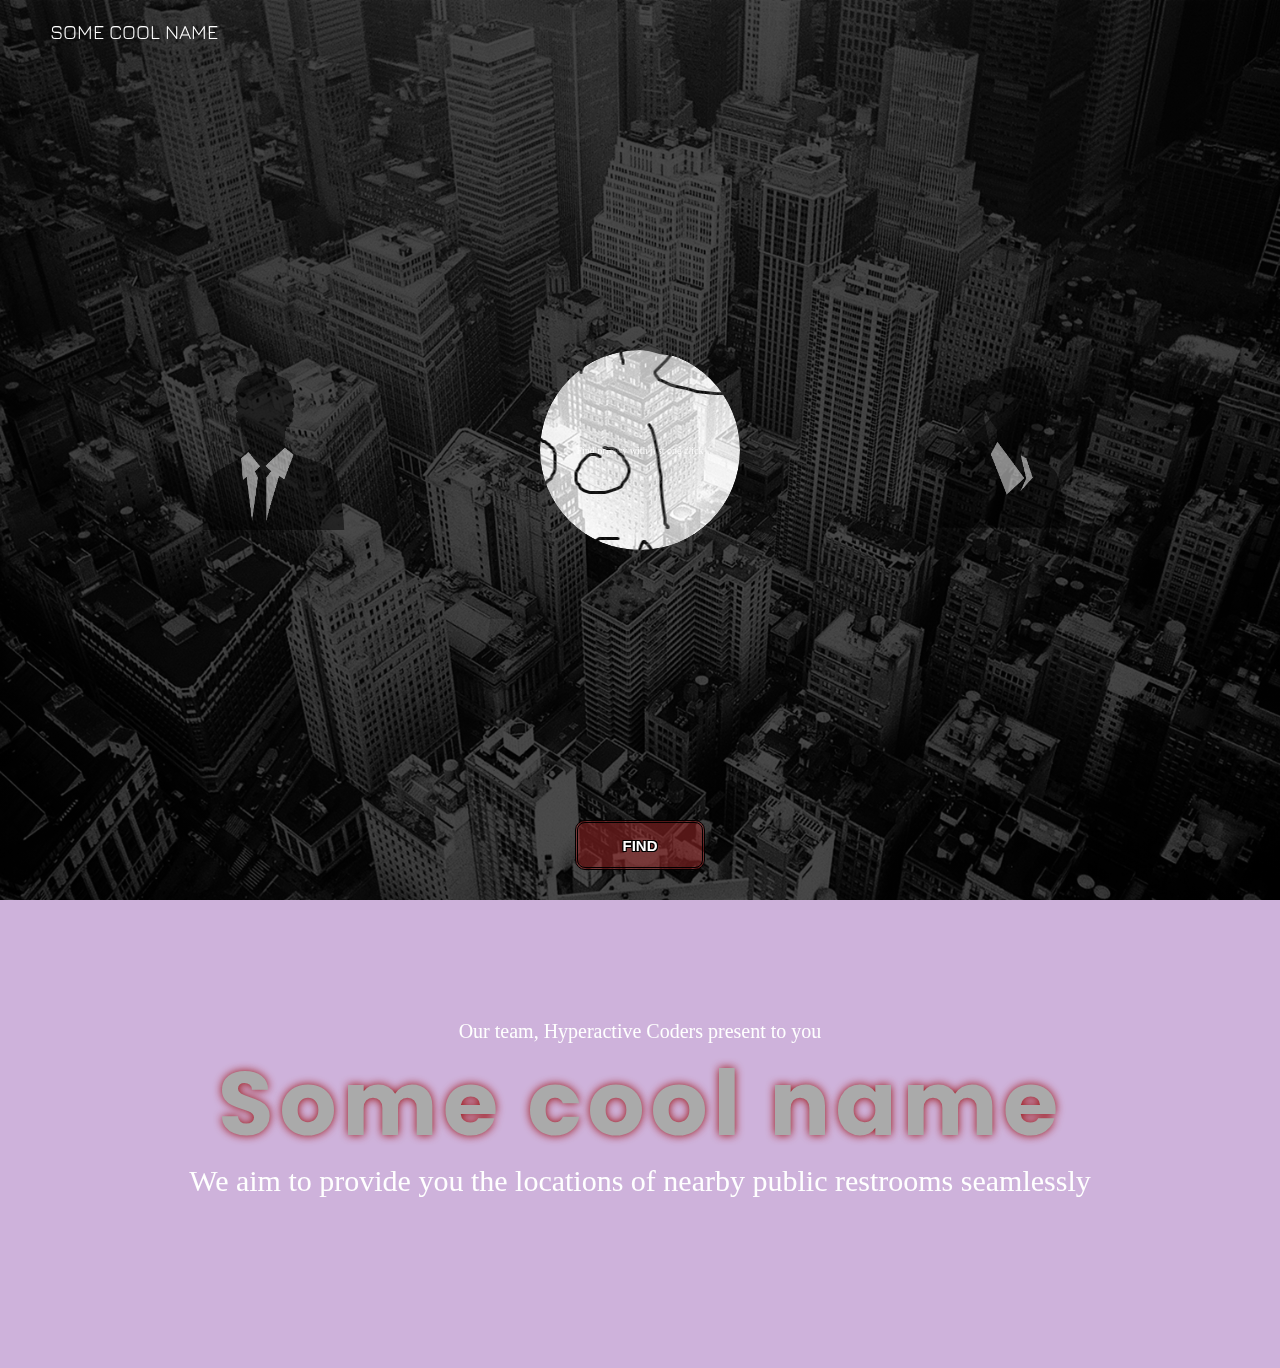
==== index.html @ 2a3fa314 "Initial front-end skeleton" ====
<!DOCTYPE html>
<html lang="en">
  <head>
    <meta charset="UTF-8" />
    <meta http-equiv="X-UA-Compatible" content="IE=edge" />
    <meta name="viewport" content="width=device-width, initial-scale=1.0" />
    <title class="jura-font">Project name</title>
    <link rel="stylesheet" href="style.css" />
  </head>
  <body>
    <!-- Mouse circle -->
    <div class="mouse-circle" id="mouse-circle"></div>
    <div class="mouse-dot" id="mouse-dot"></div>
    <!-- End of mouse circle -->

    <!-- page container -->
    <div class="container">
      <!-- page background -->
      <div class="pageBackground"></div>
      <!-- end of page background -->

      <!-- section 1 -->

      <section class="section-1 center">
        <!-- logo -->
        <a href="#" class="logo jura-font">Some Cool Name</a>
        <!-- end of logo -->

        <!-- Animated circles -->
        <div class="circles">
          <div class="circle circle-1"></div>
          <div class="circle circle-2"></div>
        </div>
        <div class="main-circle center">
          <img src="landing/logo.png" />
        </div>
        <!-- Animated circles -->

        <!-- intro-text -->
        <div class="intro-text">
          <p>
            <span>
              Find privacy with just one click
            </span>
          </p>
        </div>
        <!-- /intro text -->

        <a href="#" class="main-btn">
          <div class="main-btn-content center">
            <span>find</span>
          </div>
        </a>
      </section>
      <!-- End of section 1 -->
      <!-------------------------------------------------------------------------------------------------------->
      <!-- Section 2  -->
      <section class="section-2">
        <div>
          <p class="team-name comfortaa-font">
            Our team, Hyperactive Coders present to you
          </p>
        </div>
        <!-- About us text  -->
        <p class="about-us-text poppins-font"></p>
        <!-- End of about us text  -->
        <!-- End of Section 2 heading -->
        <div>
          <p class="project-info comfortaa-font">
            <span>
              We aim to provide you the locations of nearby public restrooms seamlessly
            </span>
          </p>
        </div>
      </section>
      <!-- End of section 2  -->
    </div>
    <!-- End of page container -->

    <script src="script.js"></script>
  </body>
</html>
---- style.css ----
/* Import font family */
/* Jura */
@import url("https://fonts.googleapis.com/css2?family=Jura:wght@300;400;500;600;700&display=swap");
/* Poppins */
@import url("https://fonts.googleapis.com/css2?family=Poppins:wght@100;200;300;400;500;600;700;800;900&display=swap");
/* End import */

/* --------------------------------------------------------------------------------------------------------- */

/* Common style */
.jura-font {
  font-family: "Jura", sans-serif;
}

.poppins-font {
  font-family: "Poppins", sans-serif;
}

.comfortaa-font {
  font-family: "Comfortaa", cursive;
}

* {
  margin: 0;
  padding: 0;
  box-sizing: border-box;
  text-decoration: none;
  list-style-type: none;
  outline: none;
  cursor: none; /* Removes the cursor. We will use the mouse-circle and mouse-dot as the cursor in our webpage */
}

html {
  font-size: 62.5%;
}

.center {
  display: flex;
  align-items: center;
  justify-content: center;
}

.selectDisable {
  -webkit-user-select: none;
  -khtml-user-select: none;
  -moz-user-select: none;
  -o-user-select: none;
  user-select: none;
}

/* Main button  */
.main-btn {
  position: absolute;
  bottom: 3rem;
  width: 13rem;
  height: 5rem;
  background-color: rgba(165, 42, 42, 0.5);
  border-radius: 10px;
  border: 0.3rem double black;
  overflow: hidden;
}

.main-btn-content {
  width: 100%;
  height: 100%;
  transition: transform 0.5s, border 0.2s;
}

.main-btn:hover .main-btn-content {
  transform: rotate(360deg);
  transition: transform 0.5s, border 0.2s;
}

.main-btn span {
  position: absolute;
  color: #fff;
  font-size: 1.5rem;
  text-shadow: -1px -1px 0 #000, 1px -1px 0 #000, -1px 1px 0 #000,
    1px 1px 0 #000;
  font-family: Arial, Helvetica, sans-serif;
  font-weight: bold;
  text-transform: uppercase;
}

.ripple {
  position: absolute;
  width: 0;
  height: 0;
  background-color: darkred;
  border-radius: 50%;
  transform: translate(-50%, -50%);
  animation: rippleAnim 0.5s forwards;
}

@keyframes rippleAnim {
  0% {
    width: 0;
    height: 0;
  }
  100% {
    width: 300%;
    height: 300%;
  }
}
/* End of main button  */

/* End of common style */

/* --------------------------------------------------------------------------------------------------------- */

/* Page background */
.pageBackground {
  position: fixed;
  height: 100vh;
  width: 100vw;
  background: linear-gradient(rgba(0, 0, 0, 0.7), rgba(0, 0, 0, 0.7)),
    url(background/background.jpg) center no-repeat;
  /* linear-gradient applies a gradient color over the background.
    rgba stands for reg-green-blue-alpha. The RGB values will set the color and the alpha value (0.7 = 70%) sets the amount of the background image visible over the RGB value color that we have set.
    url sets the directory of the image we set as background.
    center is the position of the background image we set.
    The background-repeat property 'no-repeat' means that the background image will not be repeated in the division.  */
  background-size: cover;
}
/* End of page background */

/* --------------------------------------------------------------------------------------------------------- */

/* Mouse cursor */

/* Common property of both the mouse-circle and the mouse-dot */
.mouse-circle,
.mouse-dot {
  border-radius: 50%;
  position: fixed;
  z-index: 300;
  transform: translate(-50%, -50%);
  opacity: 0;
  pointer-events: none;
}

.mouse-circle {
  width: 2.5rem;
  height: 2.5rem;
  border: 0.1rem solid #fcff66;
  animation: mouse-circle-anim 10s infinite linear;
}

.mouse-dot {
  width: 0.5rem;
  height: 0.5rem;
  background-color: #fff;
  animation: mouse-dot-anim 2s infinite linear;
}

/* The animation properties of the mouse-circle and mouse-dot */

@keyframes mouse-circle-anim {
  0% {
    height: 2.5rem;
    width: 2.5rem;
  }
  25% {
    height: 2.75rem;
    width: 2.75rem;
  }
  50% {
    height: 3rem;
    width: 3rem;
  }
  75% {
    height: 2.75rem;
    width: 2.75rem;
  }
  100% {
    height: 2.5rem;
    width: 2.5rem;
  }
}

@keyframes mouse_dot_anim {
  0% {
    width: 0.5rem;
    height: 0.5rem;
  }
  50% {
    width: 1rem;
    height: 1rem;
  }
  100% {
    width: 0.5rem;
    height: 0.5rem;
  }
}

/* End of mouse cursor */

/* --------------------------------------------------------------------------------------------------------- */

/* Section 1 */

.section-1 {
  position: relative;
  width: 100%;
  height: 100vh;
}

/* logo */

.logo {
  position: absolute;
  top: 2rem;
  left: 5rem;
  font-size: 2rem;
  text-transform: uppercase;
  color: white;
}

/* end of logo */

/* animated circle */

.circles {
  position: absolute;
  top: 0;
  left: 0;
  width: 100%;
  height: 100%;
  display: grid;
  grid-template-columns: repeat(2, 1fr);
}

.circle {
  width: 22rem;
  height: 22rem;
  border-radius: 50%;
  background-color: blue;
  align-self: center;
  justify-self: center;
  opacity: 0.5;
  position: relative;
  top: 0;
  left: 0;
  transition: left 2s, top 2s;
}

.circle-1 {
  background: url(landing/gents.png) center no-repeat;
  background-size: cover;
  background-clip: content-box;
  margin-left: -10rem;
}

.circle-2 {
  background: url(landing/ladies.png) center no-repeat;
  background-size: cover;
  background-clip: content-box;
  margin-right: -10rem;
}

.main-circle {
  width: 20rem;
  height: 20rem;
  position: absolute;
  border-radius: 50%;
  overflow: hidden;
  transition: width 0.5s, height 0.5s;
}

.main-circle:hover {
  width: 30rem;
  height: 30rem;
}
.main-circle img {
  /* This property can be tweaked to change the design of the image */
  mix-blend-mode: exclusion;
  position: relative;
  top: 0;
  left: 0;
  transition: left 2s, top 2s;
}

/* end of animated circle */

/* End of Section 1 */

/* ---------------------------------------------------------------------------------------------- */

/* Section 2 */
.section-2 {
  position: relative;
  padding: 10rem 10rem 15rem 10rem;
  /* background: rgba(30, 215, 96, 0.3); */
  background: rgba(94, 0, 135, 0.3);
}

.section-2-heading {
  font-size: 2rem;
  font-weight: bold;
  color: white;
  text-transform: uppercase;
  position: absolute;
  top: 50%;
  transform: translateY(-50%);
  width: 0;
  word-break: break-all;
  line-height: 1.5;
}

.about-us-text {
  width: 80%;
  margin: auto;
  text-align: center;
}

.about-us-text span {
  font-size: 9rem;
  font-weight: bold;
  color: #aaa;
  letter-spacing: 0.5rem;
  line-height: 0.9;
  text-shadow: 0 0 1rem #9b0e0e;
  position: relative;
  /* animation-timing-function: linear; */
  /* mix-blend-mode: color-dodge; */
}
@keyframes aboutMeTextAnim {
  0% {
    color: #aaa;
    top: 0;
  }
  100% {
    color: white;
    top: 0.5rem;
  }
}
@keyframes aboutMeTextAnimOut {
  0% {
    color: white;
    top: 0.5rem;
  }
  100% {
    color: #aaa;
    top: 0;
  }
}

/* End of About me text  */

.section-2 .main-btn {
  left: 50%;
  bottom: 5rem;
  transform: translateX(-50%);
}

.team-name {
  font-size: 2rem;
  color: white;
  text-align: center;
  padding: 2rem;
}

.project-info {
  font-size: 3rem;
  color: white;
  text-align: center;
  padding: 2rem;
}

/* End of section 2 */
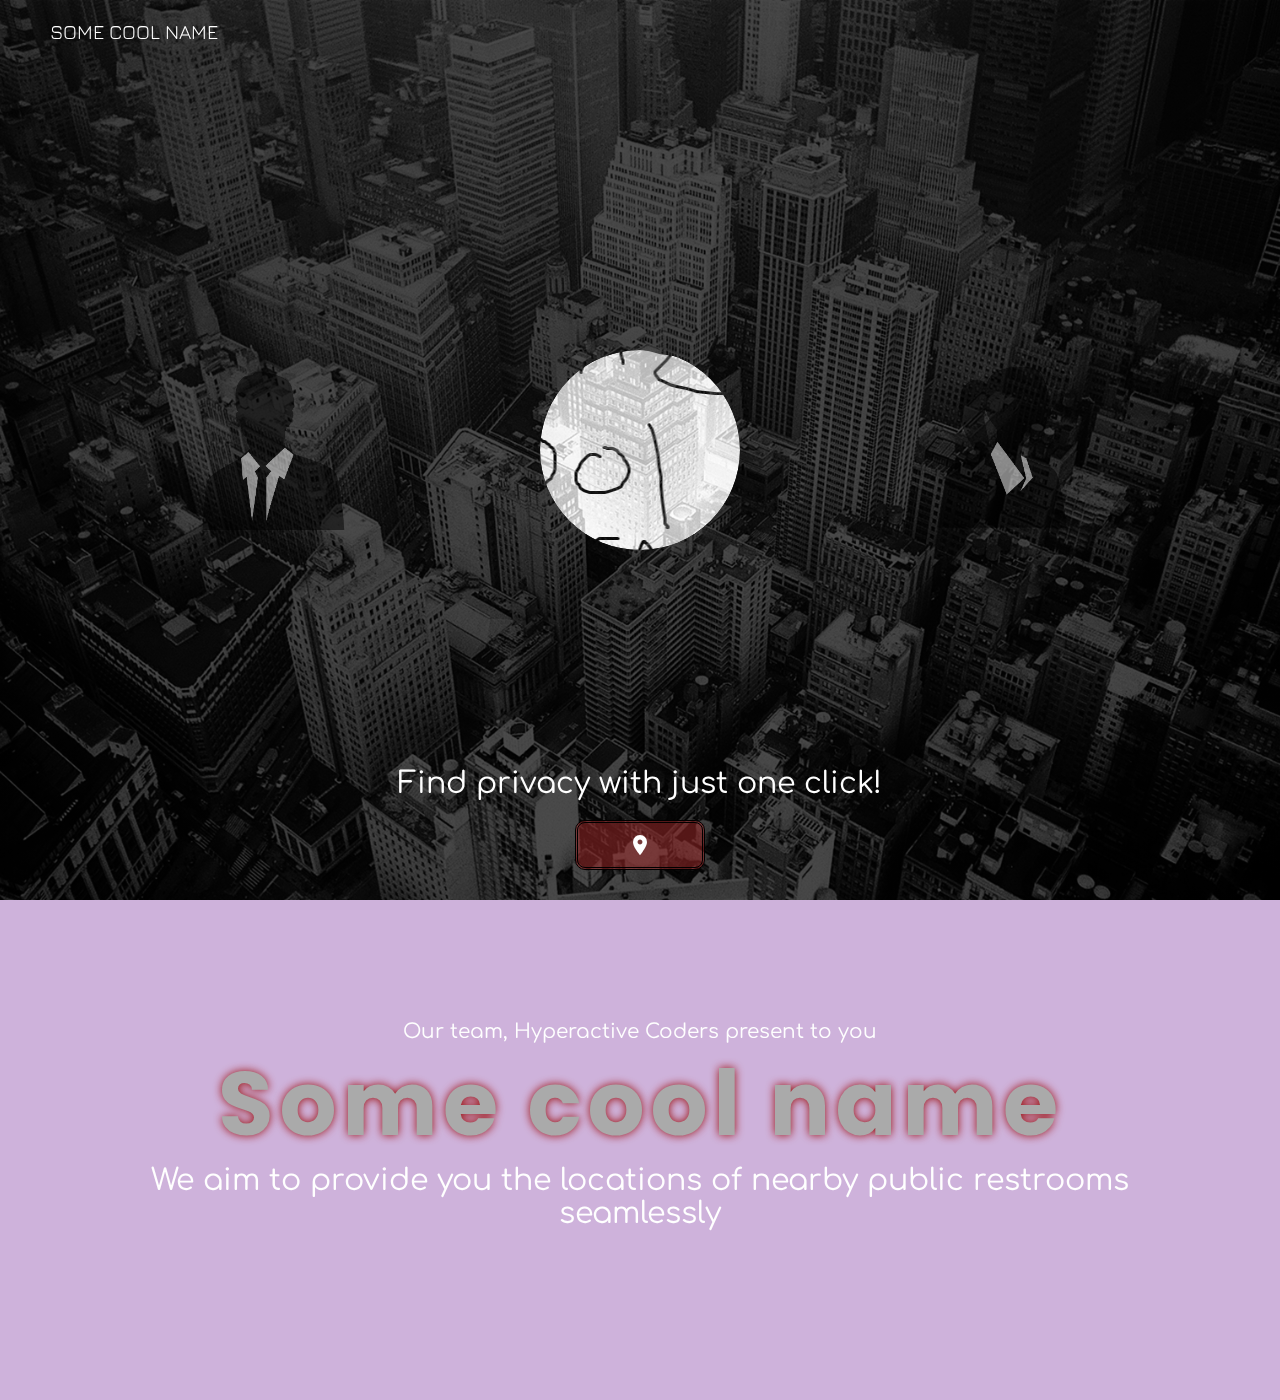
==== commit 71d161b8: "Add some information about site" ====
--- a/index.html
+++ b/index.html
@@ -5,6 +5,10 @@
     <meta http-equiv="X-UA-Compatible" content="IE=edge" />
     <meta name="viewport" content="width=device-width, initial-scale=1.0" />
     <title class="jura-font">Project name</title>
+    <link
+      rel="stylesheet"
+      href="https://fonts.googleapis.com/icon?family=Material+Icons"
+    />
     <link rel="stylesheet" href="style.css" />
   </head>
   <body>
@@ -37,41 +41,46 @@
         <!-- Animated circles -->
 
         <!-- intro-text -->
-        <div class="intro-text">
+        <div class="intro-text comfortaa-font">
           <p>
-            <span>
-              Find privacy with just one click
-            </span>
+            <span> Find privacy with just one click! </span>
           </p>
         </div>
         <!-- /intro text -->
 
+        <!-- The find button -->
         <a href="#" class="main-btn">
           <div class="main-btn-content center">
-            <span>find</span>
+            <i class="material-icons location-icon">location_on</i>
           </div>
         </a>
+        <!-- /The find button -->
       </section>
       <!-- End of section 1 -->
       <!-------------------------------------------------------------------------------------------------------->
       <!-- Section 2  -->
       <section class="section-2">
+        <!-- Team name  -->
         <div>
           <p class="team-name comfortaa-font">
             Our team, Hyperactive Coders present to you
           </p>
         </div>
+        <!-- /Team name  -->
         <!-- About us text  -->
         <p class="about-us-text poppins-font"></p>
-        <!-- End of about us text  -->
-        <!-- End of Section 2 heading -->
+        <!-- /About us text  -->
+        <!-- Project info text  -->
         <div>
           <p class="project-info comfortaa-font">
             <span>
-              We aim to provide you the locations of nearby public restrooms seamlessly
+              We aim to provide you the locations of nearby public restrooms
+              seamlessly
             </span>
           </p>
         </div>
+        <!-- /Project info text  -->
+        <!-- End of Section 2 heading -->
       </section>
       <!-- End of section 2  -->
     </div>
--- a/style.css
+++ b/style.css
@@ -1,9 +1,6 @@
-/* Import font family */
-/* Jura */
 @import url("https://fonts.googleapis.com/css2?family=Jura:wght@300;400;500;600;700&display=swap");
-/* Poppins */
 @import url("https://fonts.googleapis.com/css2?family=Poppins:wght@100;200;300;400;500;600;700;800;900&display=swap");
-/* End import */
+@import url("https://fonts.googleapis.com/css2?family=Comfortaa:wght@300;400;500;600;700&display=swap");
 
 /* --------------------------------------------------------------------------------------------------------- */
 
@@ -48,6 +45,8 @@
   user-select: none;
 }
 
+/* --------------------------------------------------------------------------------------------------------- */
+
 /* Main button  */
 .main-btn {
   position: absolute;
@@ -115,11 +114,6 @@
   width: 100vw;
   background: linear-gradient(rgba(0, 0, 0, 0.7), rgba(0, 0, 0, 0.7)),
     url(background/background.jpg) center no-repeat;
-  /* linear-gradient applies a gradient color over the background.
-    rgba stands for reg-green-blue-alpha. The RGB values will set the color and the alpha value (0.7 = 70%) sets the amount of the background image visible over the RGB value color that we have set.
-    url sets the directory of the image we set as background.
-    center is the position of the background image we set.
-    The background-repeat property 'no-repeat' means that the background image will not be repeated in the division.  */
   background-size: cover;
 }
 /* End of page background */
@@ -127,7 +121,6 @@
 /* --------------------------------------------------------------------------------------------------------- */
 
 /* Mouse cursor */
-
 /* Common property of both the mouse-circle and the mouse-dot */
 .mouse-circle,
 .mouse-dot {
@@ -218,6 +211,21 @@
 
 /* end of logo */
 
+/* Info text  */
+.intro-text {
+  font-size: 3rem;
+  color: white;
+  text-align: center;
+  position: absolute;
+  bottom: 10rem;
+}
+
+.location-icon {
+  color: white;
+  font-size: 25;
+}
+/* End of Info text  */
+
 /* animated circle */
 
 .circles {
@@ -272,7 +280,6 @@
   height: 30rem;
 }
 .main-circle img {
-  /* This property can be tweaked to change the design of the image */
   mix-blend-mode: exclusion;
   position: relative;
   top: 0;
@@ -290,7 +297,6 @@
 .section-2 {
   position: relative;
   padding: 10rem 10rem 15rem 10rem;
-  /* background: rgba(30, 215, 96, 0.3); */
   background: rgba(94, 0, 135, 0.3);
 }
 
@@ -345,7 +351,7 @@
   }
 }
 
-/* End of About me text  */
+/* End of About us text  */
 
 .section-2 .main-btn {
   left: 50%;
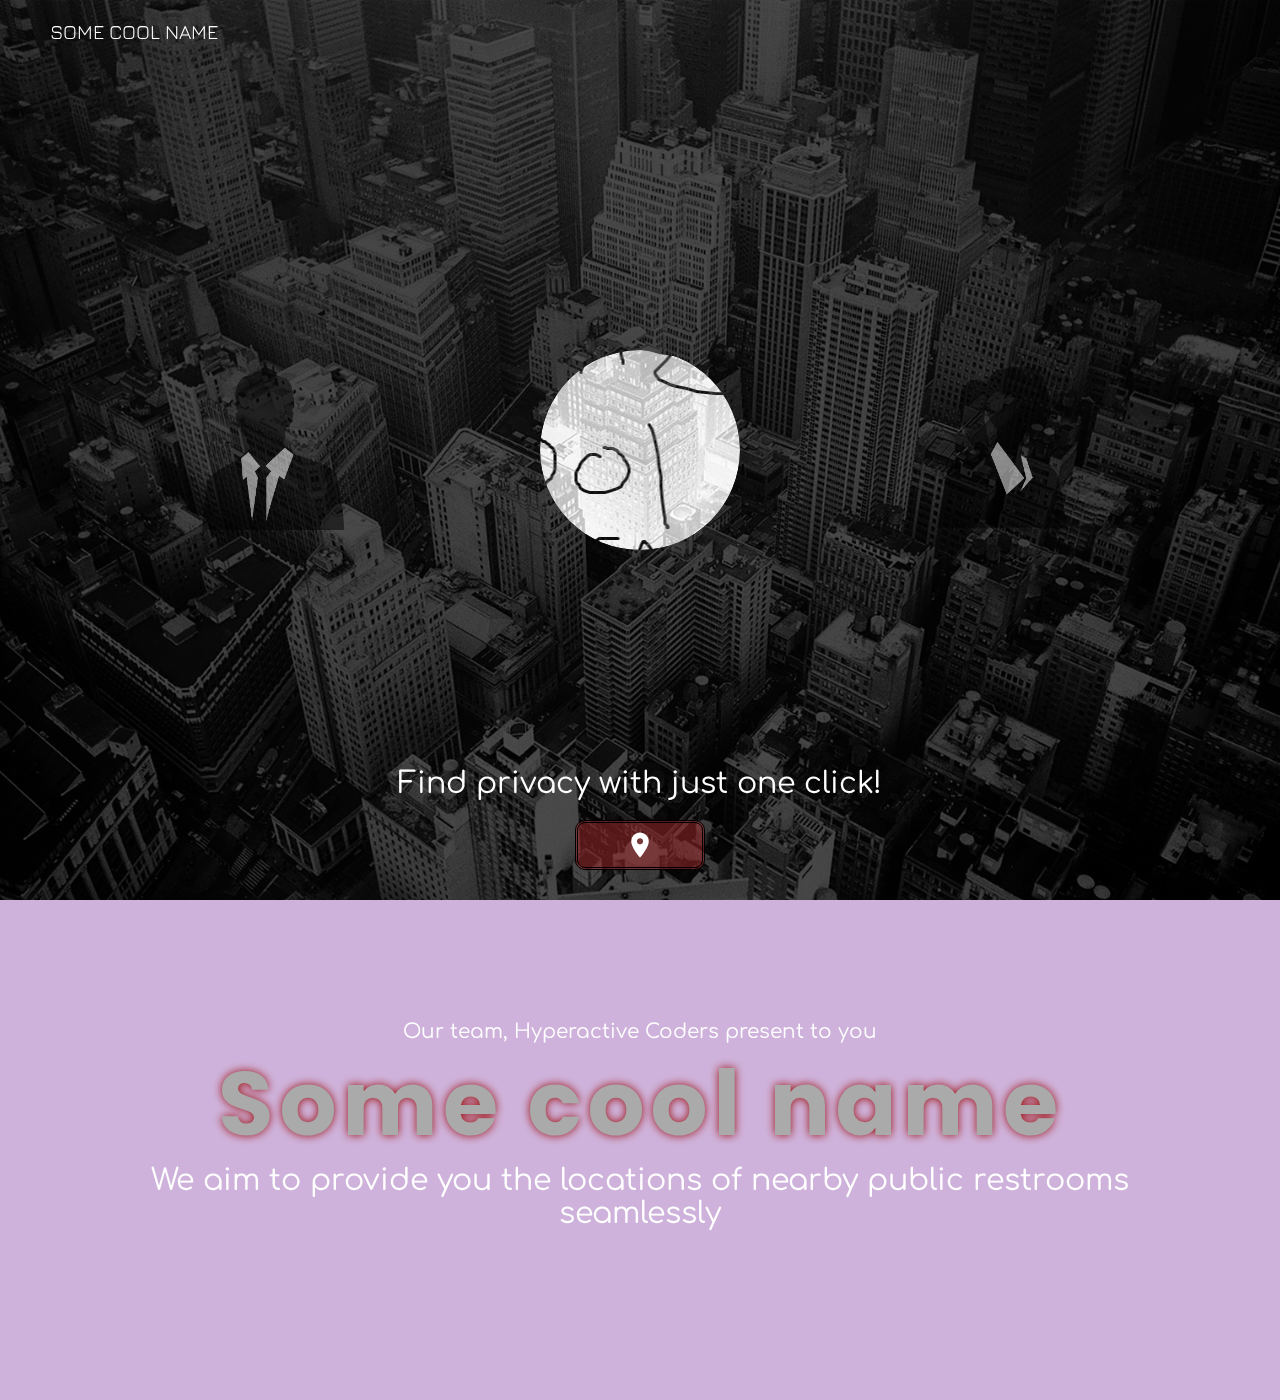
==== commit 05722fdf: "Organize the CSS and JavaScript files" ====
--- a/index.html
+++ b/index.html
@@ -5,11 +5,12 @@
     <meta http-equiv="X-UA-Compatible" content="IE=edge" />
     <meta name="viewport" content="width=device-width, initial-scale=1.0" />
     <title class="jura-font">Project name</title>
-    <link
-      rel="stylesheet"
-      href="https://fonts.googleapis.com/icon?family=Material+Icons"
-    />
-    <link rel="stylesheet" href="style.css" />
+    <link rel="stylesheet" href="https://fonts.googleapis.com/icon?family=Material+Icons" />
+    <link rel="stylesheet" href="CSS/style.css" />
+    <link rel="stylesheet" href="CSS/mouse-style.css" />
+    <link rel="stylesheet" href="CSS/main-button-style.css" />
+    <link rel="stylesheet" href="CSS/section-1-style.css" />
+    <link rel="stylesheet" href="CSS/section-2-style.css" />
   </head>
   <body>
     <!-- Mouse circle -->
@@ -36,7 +37,7 @@
           <div class="circle circle-2"></div>
         </div>
         <div class="main-circle center">
-          <img src="landing/logo.png" />
+          <img src="landing/logo.png"  alt="logo"/>
         </div>
         <!-- Animated circles -->
 
@@ -86,6 +87,9 @@
     </div>
     <!-- End of page container -->
 
-    <script src="script.js"></script>
+    <script src="JS/mouse-script.js"></script>
+    <script src="JS/animated-circle-script.js"></script>
+    <script src="JS/about-us-script.js"></script>
+    <script src="JS/main-button-script.js"></script>
   </body>
 </html>
--- a/CSS/style.css
+++ b/CSS/style.css
@@ -0,0 +1,61 @@
+/*Import fonts*/
+@import url("https://fonts.googleapis.com/css2?family=Jura:wght@300;400;500;600;700&display=swap");
+@import url("https://fonts.googleapis.com/css2?family=Poppins:wght@100;200;300;400;500;600;700;800;900&display=swap");
+@import url("https://fonts.googleapis.com/css2?family=Comfortaa:wght@300;400;500;600;700&display=swap");
+
+.jura-font {
+  font-family: "Jura", sans-serif;
+}
+
+.poppins-font {
+  font-family: "Poppins", sans-serif;
+}
+
+.comfortaa-font {
+  font-family: "Comfortaa", cursive;
+}
+/*End of importing fonts*/
+
+/*Common styles*/
+* {
+  margin: 0;
+  padding: 0;
+  box-sizing: border-box;
+  text-decoration: none;
+  list-style-type: none;
+  outline: none;
+  cursor: none; /* Removes the cursor. We will use the mouse-circle and mouse-dot as the cursor in our webpage */
+}
+
+html {
+  font-size: 62.5%;
+}
+
+.center {
+  display: flex;
+  align-items: center;
+  justify-content: center;
+}
+/*End common styles*/
+
+/*Stuff taken from StackOverflow to disable certain portions of the webpage from being selected*/
+.selectDisable {
+  -webkit-user-select: none;
+  -khtml-user-select: none;
+  -moz-user-select: none;
+  -o-user-select: none;
+  user-select: none;
+}
+
+
+/* Page background */
+.pageBackground {
+  position: fixed;
+  height: 100vh;
+  width: 100vw;
+  background: linear-gradient(rgba(0, 0, 0, 0.7), rgba(0, 0, 0, 0.7)),
+    url(../background/background.jpg) center no-repeat;
+  background-size: cover;
+}
+/* End of page background */
+
--- a/CSS/mouse-style.css
+++ b/CSS/mouse-style.css
@@ -0,0 +1,67 @@
+/* Mouse cursor */
+/* Common property of both the mouse-circle and the mouse-dot */
+.mouse-circle,
+.mouse-dot {
+    border-radius: 50%;
+    position: fixed;
+    z-index: 300;
+    transform: translate(-50%, -50%);
+    opacity: 0;
+    pointer-events: none;
+}
+
+.mouse-circle {
+    width: 2.5rem;
+    height: 2.5rem;
+    border: 0.1rem solid #fcff66;
+    animation: mouse-circle-anim 10s infinite linear;
+}
+
+.mouse-dot {
+    width: 0.5rem;
+    height: 0.5rem;
+    background-color: #fff;
+    animation: mouse-dot-anim 2s infinite linear;
+}
+
+/* The animation properties of the mouse-circle and mouse-dot */
+
+@keyframes mouse-circle-anim {
+    0% {
+        height: 2.5rem;
+        width: 2.5rem;
+    }
+    25% {
+        height: 2.75rem;
+        width: 2.75rem;
+    }
+    50% {
+        height: 3rem;
+        width: 3rem;
+    }
+    75% {
+        height: 2.75rem;
+        width: 2.75rem;
+    }
+    100% {
+        height: 2.5rem;
+        width: 2.5rem;
+    }
+}
+
+@keyframes mouse_dot_anim {
+    0% {
+        width: 0.5rem;
+        height: 0.5rem;
+    }
+    50% {
+        width: 1rem;
+        height: 1rem;
+    }
+    100% {
+        width: 0.5rem;
+        height: 0.5rem;
+    }
+}
+
+/* End of mouse cursor */
--- a/CSS/main-button-style.css
+++ b/CSS/main-button-style.css
@@ -0,0 +1,59 @@
+
+/* Main button  */
+.main-btn {
+    position: absolute;
+    bottom: 3rem;
+    width: 13rem;
+    height: 5rem;
+    background-color: rgba(165, 42, 42, 0.5);
+    border-radius: 10px;
+    border: 0.3rem double black;
+    overflow: hidden;
+}
+
+.main-btn-content {
+    width: 100%;
+    height: 100%;
+    transition: transform 0.5s, border 0.2s;
+}
+
+.main-btn:hover .main-btn-content {
+    transform: rotate(360deg);
+    transition: transform 0.5s, border 0.2s;
+}
+
+.main-btn span {
+    position: absolute;
+    color: #fff;
+    font-size: 1.5rem;
+    text-shadow: -1px -1px 0 #000, 1px -1px 0 #000, -1px 1px 0 #000, 1px 1px 0 #000;
+    font-family: Arial, Helvetica, sans-serif;
+    font-weight: bold;
+    text-transform: uppercase;
+}
+
+.ripple {
+    position: absolute;
+    width: 0;
+    height: 0;
+    background-color: darkred;
+    border-radius: 50%;
+    transform: translate(-50%, -50%);
+    animation: rippleAnim 0.5s forwards;
+}
+
+@keyframes rippleAnim {
+    0% {
+        width: 0;
+        height: 0;
+    }
+    100% {
+        width: 300%;
+        height: 300%;
+    }
+}
+
+.location-icon {
+    color: white;
+    font-size: 3rem;
+}
--- a/CSS/section-1-style.css
+++ b/CSS/section-1-style.css
@@ -0,0 +1,95 @@
+/* Section 1 */
+
+.section-1 {
+    position: relative;
+    width: 100%;
+    height: 100vh;
+}
+
+/* logo */
+
+.logo {
+    position: absolute;
+    top: 2rem;
+    left: 5rem;
+    font-size: 2rem;
+    text-transform: uppercase;
+    color: white;
+}
+
+/* end of logo */
+
+/* Info text  */
+.intro-text {
+    font-size: 3rem;
+    color: white;
+    text-align: center;
+    position: absolute;
+    bottom: 10rem;
+}
+
+
+/* End of Info text  */
+
+/* animated circle */
+
+.circles {
+    position: absolute;
+    top: 0;
+    left: 0;
+    width: 100%;
+    height: 100%;
+    display: grid;
+    grid-template-columns: repeat(2, 1fr);
+}
+
+.circle {
+    width: 22rem;
+    height: 22rem;
+    border-radius: 50%;
+    background-color: blue;
+    align-self: center;
+    justify-self: center;
+    opacity: 0.5;
+    position: relative;
+    top: 0;
+    left: 0;
+    transition: left 2s, top 2s;
+}
+
+.circle-1 {
+    background: url(../landing/gents.png) center no-repeat;
+    background-size: cover;
+    background-clip: content-box;
+    margin-left: -10rem;
+}
+
+.circle-2 {
+    background: url(../landing/ladies.png) center no-repeat;
+    background-size: cover;
+    background-clip: content-box;
+    margin-right: -10rem;
+}
+
+.main-circle {
+    width: 20rem;
+    height: 20rem;
+    position: absolute;
+    border-radius: 50%;
+    overflow: hidden;
+    transition: width 0.5s, height 0.5s;
+}
+
+.main-circle:hover {
+    width: 30rem;
+    height: 30rem;
+}
+.main-circle img {
+    mix-blend-mode: exclusion;
+    position: relative;
+    top: 0;
+    left: 0;
+    transition: left 2s, top 2s;
+}
+
+/* end of animated circle */--- a/CSS/section-2-style.css
+++ b/CSS/section-2-style.css
@@ -0,0 +1,75 @@
+/* Section 2 */
+.section-2 {
+    position: relative;
+    padding: 10rem 10rem 15rem 10rem;
+    background: rgba(94, 0, 135, 0.3);
+}
+
+.section-2-heading {
+    font-size: 2rem;
+    font-weight: bold;
+    color: white;
+    text-transform: uppercase;
+    position: absolute;
+    top: 50%;
+    transform: translateY(-50%);
+    width: 0;
+    word-break: break-all;
+    line-height: 1.5;
+}
+
+.about-us-text {
+    width: 80%;
+    margin: auto;
+    text-align: center;
+}
+
+.about-us-text span {
+    font-size: 9rem;
+    font-weight: bold;
+    color: #aaa;
+    letter-spacing: 0.5rem;
+    line-height: 0.9;
+    text-shadow: 0 0 1rem #9b0e0e;
+    position: relative;
+    /* animation-timing-function: linear; */
+    /* mix-blend-mode: color-dodge; */
+}
+@keyframes aboutMeTextAnim {
+    0% {
+        color: #aaa;
+        top: 0;
+    }
+    100% {
+        color: white;
+        top: 0.5rem;
+    }
+}
+@keyframes aboutMeTextAnimOut {
+    0% {
+        color: white;
+        top: 0.5rem;
+    }
+    100% {
+        color: #aaa;
+        top: 0;
+    }
+}
+
+/* End of About us text  */
+
+.team-name {
+    font-size: 2rem;
+    color: white;
+    text-align: center;
+    padding: 2rem;
+}
+
+.project-info {
+    font-size: 3rem;
+    color: white;
+    text-align: center;
+    padding: 2rem;
+}
+
+/* End of section 2 */
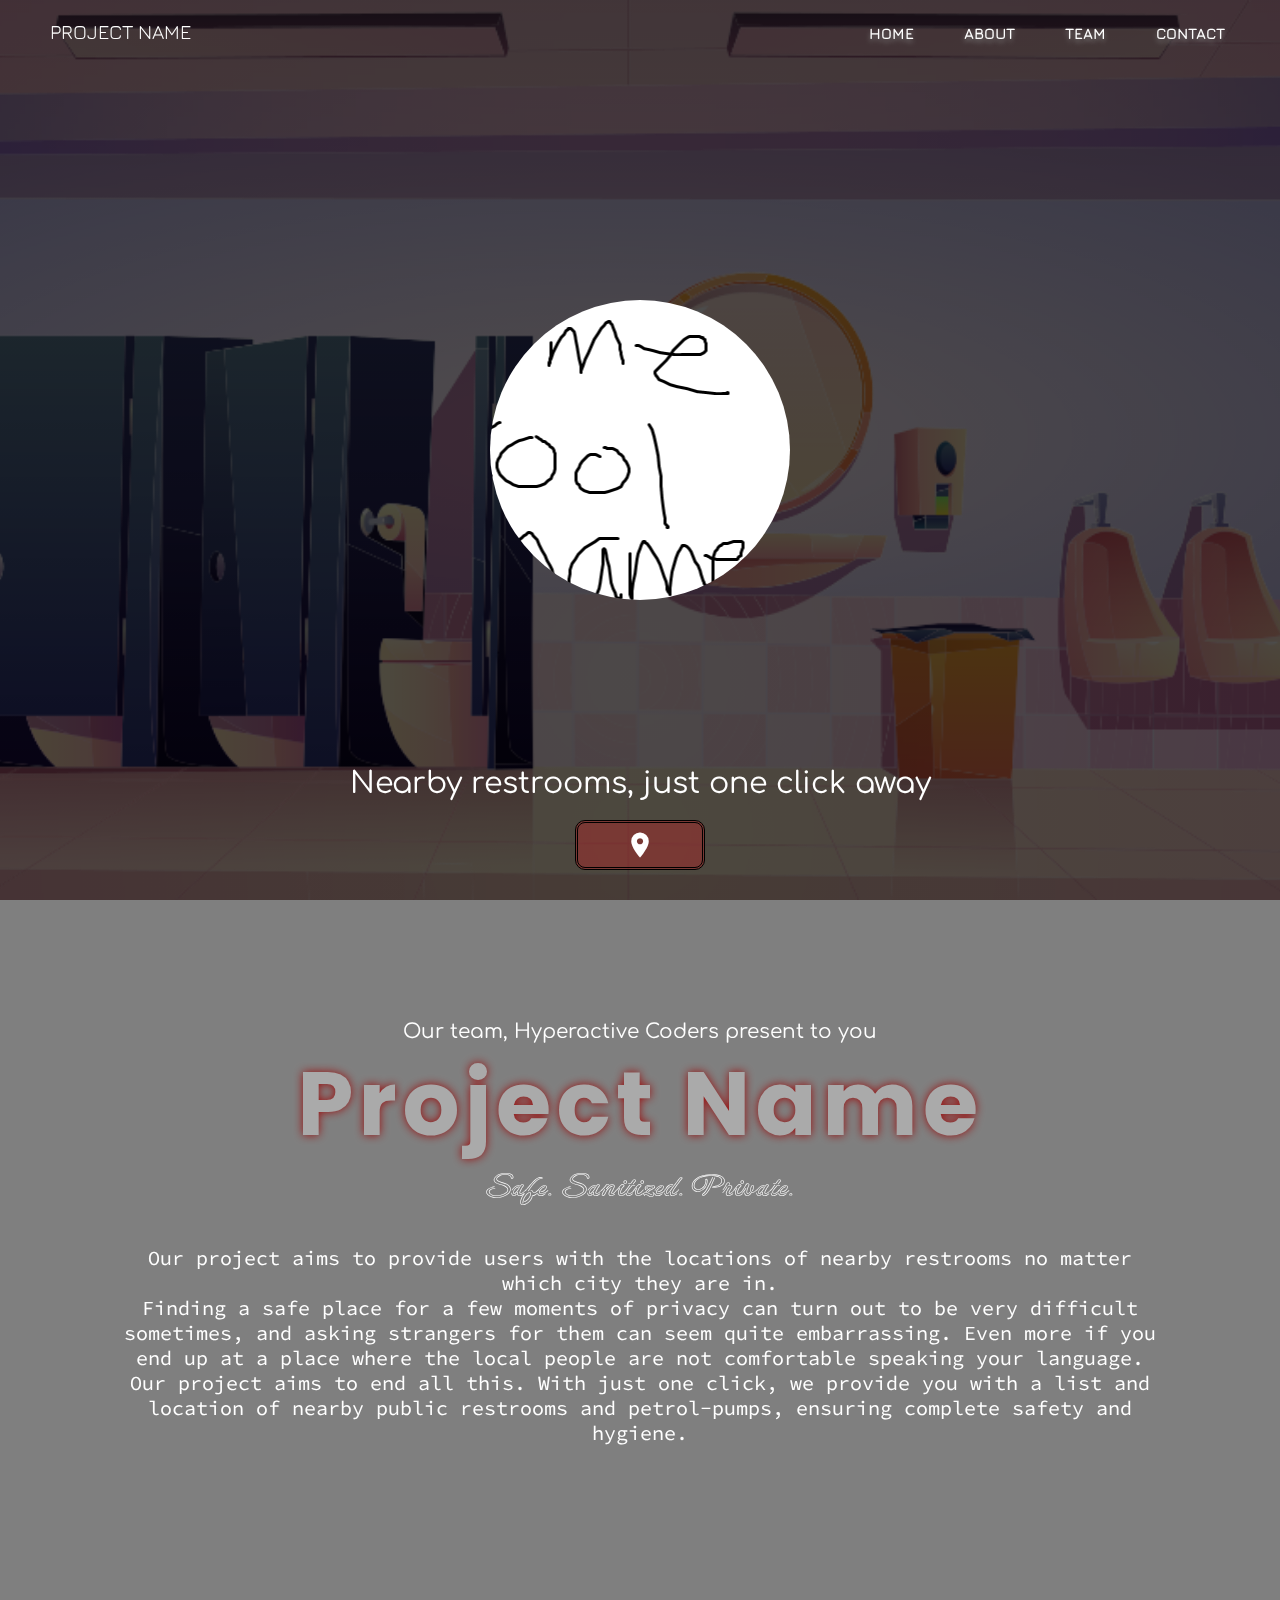
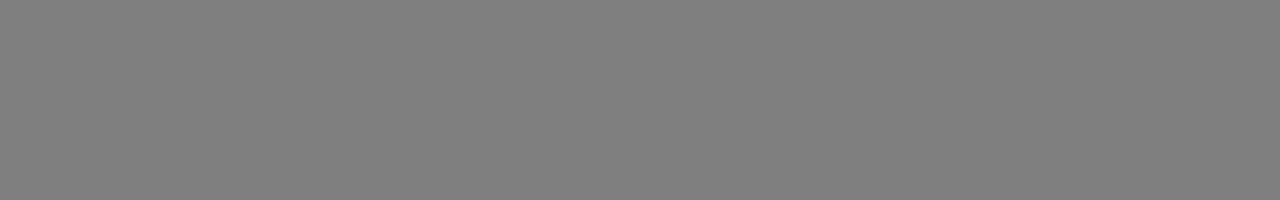
==== commit b36c3bff: "Add navbar" ====
--- a/index.html
+++ b/index.html
@@ -1,71 +1,92 @@
 <!DOCTYPE html>
 <html lang="en">
-  <head>
-    <meta charset="UTF-8" />
-    <meta http-equiv="X-UA-Compatible" content="IE=edge" />
-    <meta name="viewport" content="width=device-width, initial-scale=1.0" />
+<head>
+    <meta charset="UTF-8"/>
+    <meta http-equiv="X-UA-Compatible" content="IE=edge"/>
+    <meta name="viewport" content="width=device-width, initial-scale=1.0"/>
     <title class="jura-font">Project name</title>
-    <link rel="stylesheet" href="https://fonts.googleapis.com/icon?family=Material+Icons" />
-    <link rel="stylesheet" href="CSS/style.css" />
-    <link rel="stylesheet" href="CSS/mouse-style.css" />
-    <link rel="stylesheet" href="CSS/main-button-style.css" />
-    <link rel="stylesheet" href="CSS/section-1-style.css" />
-    <link rel="stylesheet" href="CSS/section-2-style.css" />
-  </head>
-  <body>
-    <!-- Mouse circle -->
-    <div class="mouse-circle" id="mouse-circle"></div>
-    <div class="mouse-dot" id="mouse-dot"></div>
-    <!-- End of mouse circle -->
+    <link rel="stylesheet" href="https://fonts.googleapis.com/icon?family=Material+Icons"/>
+    <!--    import css stylesheets-->
+    <link rel="stylesheet" href="CSS/style.css"/>
+    <link rel="stylesheet" href="CSS/mouse-style.css"/>
+    <link rel="stylesheet" href="CSS/main-button-style.css"/>
+    <link rel="stylesheet" href="CSS/section-1-style.css"/>
+    <link rel="stylesheet" href="CSS/section-2-style.css"/>
+    <link rel="stylesheet" href="CSS/navigation-style.css"/>
+</head>
+<body>
+<!-- Mouse circle -->
+<div class="mouse-circle" id="mouse-circle"></div>
+<div class="mouse-dot" id="mouse-dot"></div>
+<!-- End of mouse circle -->
 
-    <!-- page container -->
-    <div class="container">
-      <!-- page background -->
-      <div class="pageBackground"></div>
-      <!-- end of page background -->
+<!-- page container -->
+<div class="container">
+    <!-- page background -->
 
-      <!-- section 1 -->
+    <!--    CREDITS-->
+    <!--    <a href='https://www.freepik.com/vectors/school'>School vector created by upklyak - www.freepik.com</a>-->
+    <div class="pageBackground"></div>
+    <!-- end of page background -->
 
-      <section class="section-1 center">
+    <!--Navigation-->
+    <!--Menu icon-->
+    <i class="material-icons menu-icon" style="font-size: 48px">menu</i>
+    <!--    Menu icon-->
+    <!--Navbar-->
+    <nav class="navbar jura-font">
+        <a href="#section-1" class="navbar-link">HOME</a>
+        <a href="#section-2" class="navbar-link">ABOUT</a>
+        <a href="#section-3" class="navbar-link">TEAM</a>
+        <a href="#section-4" class="navbar-link">CONTACT</a>
+    </nav>
+    <!--End of Navbar-->
+
+    <!-- End of menu icon-->
+    <!--End of navigation-->
+
+    <!-- section 1 -->
+
+    <section class="section-1 center" id="section-1">
         <!-- logo -->
-        <a href="#" class="logo jura-font">Some Cool Name</a>
+        <a href="#" class="logo jura-font">Project name</a>
         <!-- end of logo -->
 
         <!-- Animated circles -->
-        <div class="circles">
-          <div class="circle circle-1"></div>
-          <div class="circle circle-2"></div>
-        </div>
+<!--        <div class="circles">-->
+<!--            <div class="circle circle-1"></div>-->
+<!--            <div class="circle circle-2"></div>-->
+<!--        </div>-->
         <div class="main-circle center">
-          <img src="landing/logo.png"  alt="logo"/>
+            <img src="landing/logo.png" alt="logo"/>
         </div>
         <!-- Animated circles -->
 
         <!-- intro-text -->
         <div class="intro-text comfortaa-font">
-          <p>
-            <span> Find privacy with just one click! </span>
-          </p>
+            <p>
+                <span> Nearby restrooms, just one click away </span>
+            </p>
         </div>
         <!-- /intro text -->
 
         <!-- The find button -->
         <a href="#" class="main-btn">
-          <div class="main-btn-content center">
-            <i class="material-icons location-icon">location_on</i>
-          </div>
+            <div class="main-btn-content center">
+                <i class="material-icons location-icon">location_on</i>
+            </div>
         </a>
         <!-- /The find button -->
-      </section>
-      <!-- End of section 1 -->
-      <!-------------------------------------------------------------------------------------------------------->
-      <!-- Section 2  -->
-      <section class="section-2">
+    </section>
+    <!-- End of section 1 -->
+    <!-------------------------------------------------------------------------------------------------------->
+    <!-- Section 2  -->
+    <section class="section-2" id="section-2">
         <!-- Team name  -->
         <div>
-          <p class="team-name comfortaa-font">
-            Our team, Hyperactive Coders present to you
-          </p>
+            <p class="team-name comfortaa-font">
+                Our team, Hyperactive Coders present to you
+            </p>
         </div>
         <!-- /Team name  -->
         <!-- About us text  -->
@@ -73,23 +94,33 @@
         <!-- /About us text  -->
         <!-- Project info text  -->
         <div>
-          <p class="project-info comfortaa-font">
+            <p class="project-tagline neonderthaw-font">
             <span>
-              We aim to provide you the locations of nearby public restrooms
-              seamlessly
+              Safe. Sanitized. Private.
             </span>
-          </p>
+            </p>
+            <p class="project-desc source-code-pro-font">
+            <span>
+              Our project aims to provide users with the locations of nearby restrooms no matter which city they are in.<br>
+              Finding a safe place for a few moments of privacy can turn out to be very difficult sometimes, and asking strangers for them can seem quite embarrassing. Even more if you end up at a place where the local people are not comfortable speaking your language.<br>
+              Our project aims to end all this. With just one click, we provide you with a list and location of nearby public restrooms and petrol-pumps, ensuring complete safety and hygiene.
+            </span>
+            </p>
         </div>
         <!-- /Project info text  -->
         <!-- End of Section 2 heading -->
-      </section>
-      <!-- End of section 2  -->
-    </div>
-    <!-- End of page container -->
+    </section>
+    <!-- End of section 2  -->
+</div>
+<!-- End of page container -->
 
-    <script src="JS/mouse-script.js"></script>
-    <script src="JS/animated-circle-script.js"></script>
-    <script src="JS/about-us-script.js"></script>
-    <script src="JS/main-button-script.js"></script>
-  </body>
+
+<!--__________________________________________________________________________________________-->
+<!--import javascript files-->
+<script src="JS/mouse-script.js"></script>
+<script src="JS/animated-circle-script.js"></script>
+<script src="JS/about-us-script.js"></script>
+<script src="JS/main-button-script.js"></script>
+<script src="JS/navigation-script.js"></script>
+</body>
 </html>
--- a/CSS/style.css
+++ b/CSS/style.css
@@ -2,6 +2,8 @@
 @import url("https://fonts.googleapis.com/css2?family=Jura:wght@300;400;500;600;700&display=swap");
 @import url("https://fonts.googleapis.com/css2?family=Poppins:wght@100;200;300;400;500;600;700;800;900&display=swap");
 @import url("https://fonts.googleapis.com/css2?family=Comfortaa:wght@300;400;500;600;700&display=swap");
+@import url('https://fonts.googleapis.com/css2?family=Source+Code+Pro:ital,wght@0,200;0,300;0,400;0,500;0,600;0,700;0,800;0,900;1,200;1,300;1,400;1,500;1,600;1,700;1,800;1,900&display=swap');
+@import url('https://fonts.googleapis.com/css2?family=Neonderthaw&display=swap');
 
 .jura-font {
   font-family: "Jura", sans-serif;
@@ -13,6 +15,14 @@
 
 .comfortaa-font {
   font-family: "Comfortaa", cursive;
+}
+
+.neonderthaw-font{
+  font-family: 'Neonderthaw', cursive;
+}
+
+.source-code-pro-font{
+  font-family: 'Source Code Pro', monospace;
 }
 /*End of importing fonts*/
 
@@ -54,7 +64,7 @@
   height: 100vh;
   width: 100vw;
   background: linear-gradient(rgba(0, 0, 0, 0.7), rgba(0, 0, 0, 0.7)),
-    url(../background/background.jpg) center no-repeat;
+    url(../background/background.png) center no-repeat;
   background-size: cover;
 }
 /* End of page background */
--- a/CSS/section-1-style.css
+++ b/CSS/section-1-style.css
@@ -72,8 +72,8 @@
 }
 
 .main-circle {
-    width: 20rem;
-    height: 20rem;
+    width: 30rem;
+    height: 30rem;
     position: absolute;
     border-radius: 50%;
     overflow: hidden;
@@ -81,11 +81,11 @@
 }
 
 .main-circle:hover {
-    width: 30rem;
-    height: 30rem;
+    width: 40rem;
+    height: 40rem;
 }
 .main-circle img {
-    mix-blend-mode: exclusion;
+    /*mix-blend-mode: exclusion;*/
     position: relative;
     top: 0;
     left: 0;
--- a/CSS/section-2-style.css
+++ b/CSS/section-2-style.css
@@ -2,7 +2,9 @@
 .section-2 {
     position: relative;
     padding: 10rem 10rem 15rem 10rem;
-    background: rgba(94, 0, 135, 0.3);
+    background: rgba(0, 0, 0, 0.5);
+    height: 100vh;
+    width: 100%;
 }
 
 .section-2-heading {
@@ -35,6 +37,7 @@
     /* animation-timing-function: linear; */
     /* mix-blend-mode: color-dodge; */
 }
+
 @keyframes aboutMeTextAnim {
     0% {
         color: #aaa;
@@ -45,6 +48,7 @@
         top: 0.5rem;
     }
 }
+
 @keyframes aboutMeTextAnimOut {
     0% {
         color: white;
@@ -65,11 +69,18 @@
     padding: 2rem;
 }
 
-.project-info {
+.project-tagline {
     font-size: 3rem;
     color: white;
     text-align: center;
     padding: 2rem;
 }
 
+.project-desc {
+    font-size: 2rem;
+    color: white;
+    text-align: center;
+    padding: 2rem;
+}
+
 /* End of section 2 */
--- a/CSS/navigation-style.css
+++ b/CSS/navigation-style.css
@@ -0,0 +1,43 @@
+.menu-icon{
+    position: fixed;
+    width: 12rem;
+    height: 7rem;
+    top: 0;
+    right: 0;
+    opacity: 0;
+    visibility: hidden;
+    transition: opacity 0.5s;
+    color: white;
+    z-index: 100;
+    cursor: pointer;
+}
+
+.show-menu-icon{
+    opacity: 1;
+    visibility: visible;
+}
+
+.navbar{
+    position: fixed;
+    display: flex;
+    top: 2.5rem;
+    width: 100%;
+    justify-content: flex-end;
+    padding-right: 3rem;
+    z-index: 100;
+    transition: opacity 0.5s, visibility 0.5s;
+}
+
+.hide-navbar{
+    opacity: 0;
+    visibility: hidden;
+}
+
+.navbar-link{
+    font-size: 1.5rem;
+    font-weight: 700;
+    text-transform: uppercase;
+    color: white;
+    margin: 0 2.5rem;
+    text-shadow: 0 0.3rem 0.5rem grey;
+}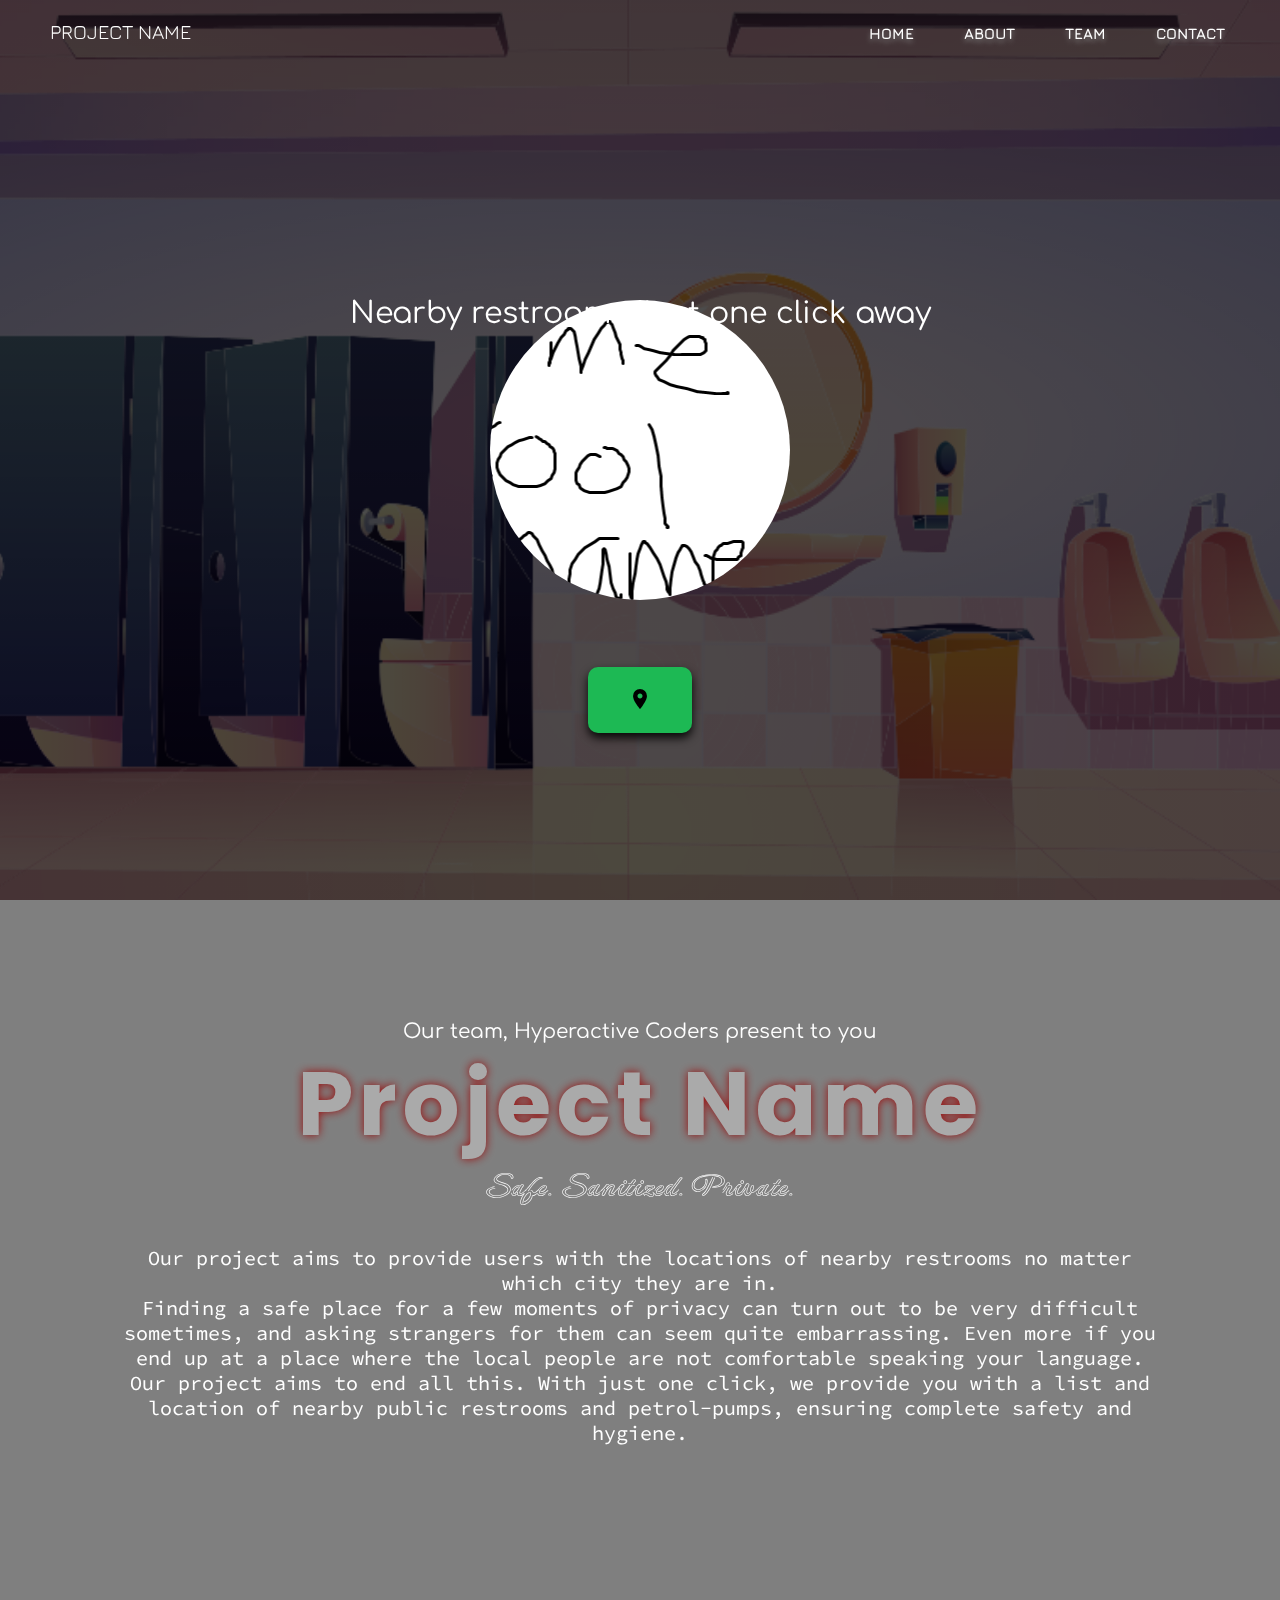
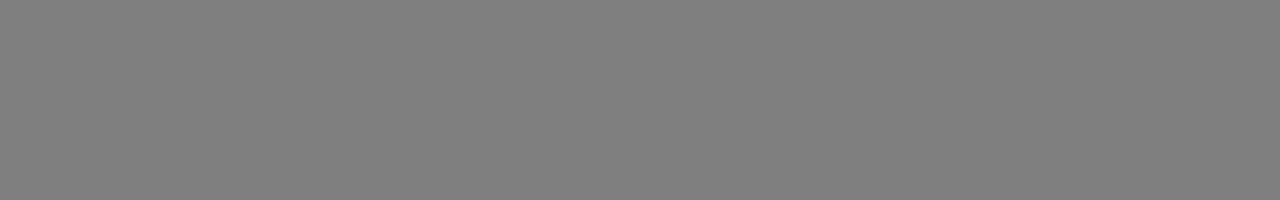
==== commit 3fa1779a: "Fix the button ripple effect" ====
--- a/index.html
+++ b/index.html
@@ -53,10 +53,10 @@
         <!-- end of logo -->
 
         <!-- Animated circles -->
-<!--        <div class="circles">-->
-<!--            <div class="circle circle-1"></div>-->
-<!--            <div class="circle circle-2"></div>-->
-<!--        </div>-->
+        <!--        <div class="circles">-->
+        <!--            <div class="circle circle-1"></div>-->
+        <!--            <div class="circle circle-2"></div>-->
+        <!--        </div>-->
         <div class="main-circle center">
             <img src="landing/logo.png" alt="logo"/>
         </div>
@@ -71,10 +71,12 @@
         <!-- /intro text -->
 
         <!-- The find button -->
-        <a href="#" class="main-btn">
-            <div class="main-btn-content center">
-                <i class="material-icons location-icon">location_on</i>
-            </div>
+        <a href="#" class="main-btn ">
+<!--            <div class="main-btn-content center">-->
+                <span>
+                    <i class="material-icons location-icon">location_on</i>
+                </span>
+<!--            </div>-->
         </a>
         <!-- /The find button -->
     </section>
--- a/CSS/main-button-style.css
+++ b/CSS/main-button-style.css
@@ -1,59 +1,37 @@
-
-/* Main button  */
 .main-btn {
-    position: absolute;
-    bottom: 3rem;
-    width: 13rem;
-    height: 5rem;
-    background-color: rgba(165, 42, 42, 0.5);
+    background-color: #1db954; /*Initial color of the button*/
+    top: 25rem;
+    padding: 20px 40px;
     border-radius: 10px;
-    border: 0.3rem double black;
-    overflow: hidden;
-}
-
-.main-btn-content {
-    width: 100%;
-    height: 100%;
-    transition: transform 0.5s, border 0.2s;
-}
-
-.main-btn:hover .main-btn-content {
-    transform: rotate(360deg);
-    transition: transform 0.5s, border 0.2s;
+    box-shadow: 0 5px 10px rgba(0, 0, 0, 0.9); /*This is the box shadow property. Increase the alpha value to make the shadow more dark*/
+    text-decoration: none;
+    color: black;
+    font-weight: bold;
+    position: relative; /*We set the position of the button as relative so as to set it's value to absolute later on after we hover the cursor over the button*/
+    overflow: hidden; /*Set overflow to hidden to restrict the flow of the ripple inside the button*/
 }
 
 .main-btn span {
-    position: absolute;
-    color: #fff;
-    font-size: 1.5rem;
-    text-shadow: -1px -1px 0 #000, 1px -1px 0 #000, -1px 1px 0 #000, 1px 1px 0 #000;
-    font-family: Arial, Helvetica, sans-serif;
-    font-weight: bold;
-    text-transform: uppercase;
+    position: relative;
+    z-index: 1; /*By default z-index is 0. But we set it to 1, so that the button text "BUTTON" doesn't get covered up by the ripple effect*/
 }
 
-.ripple {
-    position: absolute;
+.main-btn::before {
+    content: "";
+    position: absolute; /*To set the position to absolute, we need to make the parent relative, which we have explained earlier (line 19)*/
+    background-color: darkgreen; /*Ripple color on cursor hover*/
     width: 0;
     height: 0;
-    background-color: darkred;
+    /*The left and top variables are picked by the JavaScript to make the ripple appear from the area we hover our cursor*/
+    left: var(--xCoord);
+    top: var(--yCoord);
+    transform: translate(-50%, -50%); /*Start the ripple effect from the center*/
     border-radius: 50%;
-    transform: translate(-50%, -50%);
-    animation: rippleAnim 0.5s forwards;
+    transition: width 0.5s, height 0.5s;  /*Animation time (time to cover width of button | time to cover width of button)*/
 }
 
-@keyframes rippleAnim {
-    0% {
-        width: 0;
-        height: 0;
-    }
-    100% {
-        width: 300%;
-        height: 300%;
-    }
-}
-
-.location-icon {
-    color: white;
-    font-size: 3rem;
-}
+.main-btn:hover::before {
+    /*Intensity of the ripple*/
+    width: 300px;
+    height: 300px;
+}--- a/CSS/section-1-style.css
+++ b/CSS/section-1-style.css
@@ -25,7 +25,7 @@
     color: white;
     text-align: center;
     position: absolute;
-    bottom: 10rem;
+    bottom:57rem;
 }
 
 
